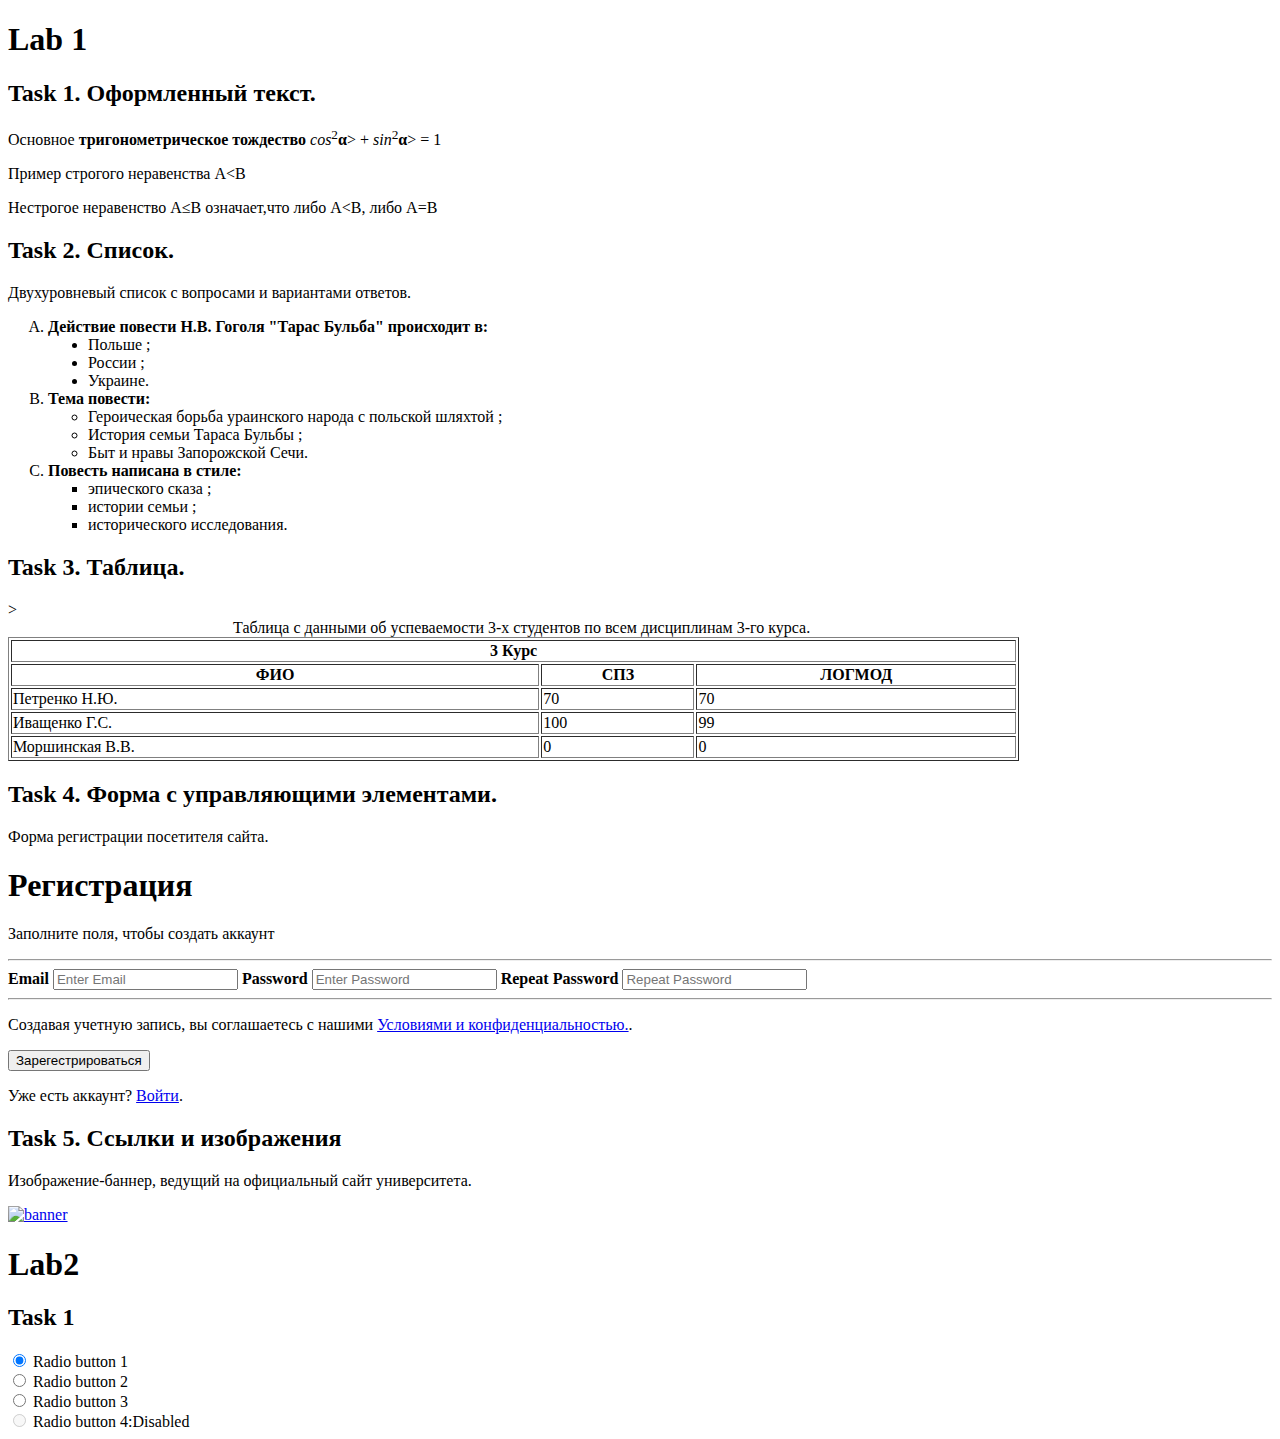
==== lab1-2/index.html @ 84eaba41 "Add files via upload" ====
<!DOCTYPE html>
<html lang="en">

<head>
    <meta charset="UTF-8">
    <meta name="viewport" content="width=device-width, initial-scale=1.0">
    <title>Document</title>
    <link rel="stylesheet" href="./styles/index.css">
</head>

<body>
    <h1>Lab 1</h1>
    <h2>Task 1. Оформленный текст.</h2>
    <p> Основное <b>тригонометрическое тождество</b> <em>cos</em><sup>2</sup><b>α</b>> +
        <em>sin</em><sup>2</sup><b>α</b>> = 1</p>
    <p>Пример строгого неравенства А&lt;В </p>
    <p>Нестрогое неравенство А≤В означает,что либо А&lt;B, либо А=В </p>
    <h2>Task 2. Список. </h2>
    <caption>Двухуровневый список с вопросами и вариантами ответов.</caption>

    <ol type="A">
        <li> <b>Действие повести Н.В. Гоголя "Тарас Бульба" происходит в:</b>
            <ul type='disc'>
                <li>Польше ;</li>
                <li>России ;</li>
                <li>Украине.</li>
            </ul>
        </li>

        <li><b>Тема повести:</b>
            <ul>
                <li>Героическая борьба ураинского народа с польской шляхтой ;</li>
                <li>История семьи Тараса Бульбы ;</li>
                <li>Быт и нравы Запорожской Сечи.</li>
            </ul>
        </li>
        <li> <b> Повесть написана в стиле:</b>
            <ul type='square'>
                <li>эпического сказа ;</li>
                <li>истории семьи ;</li>
                <li>исторического исследования.</li>
            </ul>
        </li>
    </ol>
    <h2>Task 3. Таблица.</h2>>
    <table border="1" width=80%>

        <caption>     Таблица с данными об успеваемости 3-х студентов по всем дисциплинам 3-го курса. <br>
        </caption>

        <thead>
            <tr>
                <th colspan="3">3 Курс</th>
            </tr>

            <tr>

                <th> ФИО </th>

                <th> СПЗ</th>

                <th> ЛОГМОД </th>

            </tr>
        </thead>

        <tbody>

            <tr>
                <td>Петренко Н.Ю.</td>
                <td>70</td>
                <td>70</td>
            </tr>

            <tr>
                <td>Иващенко Г.С.</td>
                <td>100</td>
                <td>99</td>
            </tr>

            <tr>
                <td>Моршинская В.В.</td>
                <td>0</td>
                <td>0</td>
            </tr>


            </tr>
        </tbody>

    </table>
    <h2>Task 4. Форма с управляющими элементами. </h2>
    <p>Форма регистрации посетителя сайта.</p>
    <form action="URL">
        <div>
            <h1>Регистрация</h1>
            <p>Заполните поля, чтобы создать аккаунт</p>
            <hr>

            <label for="email"><b>Email</b></label>
            <input type="text" placeholder="Enter Email" name="email" required>

            <label for="psw"><b>Password</b></label>
            <input type="password" placeholder="Enter Password" name="psw" required>

            <label for="psw-repeat"><b>Repeat Password</b></label>
            <input type="password" placeholder="Repeat Password" name="psw-repeat" required>
            <hr>

            <p>Создавая учетную запись, вы соглашаетесь с нашими <a href="#">Условиями и конфиденциальностью.</a>.</p>
            <button type="submit">Зарегестрироваться</button>
        </div>

        <div>
            <p>Уже есть аккаунт? <a href="#">   Войти</a>.</p>
        </div>
    </form>
    <h2>Task 5. Ссылки и изображения </h2>
    <p>Изображение-баннер, ведущий на официальный сайт университета.</p>
    <a href="https://nure.ua/ru/" target="_blank">
        <img src="https://nure.ua/wp-content/uploads/Main_Img_department/90_logo_slider.jpg" alt="banner">
    </a>



    <h1>Lab2</h1>
    <h2>Task 1</h2>
    <div id="container">
        <div id="radio-container-1" class="radio">
            <input id="radio-1" type="radio" name="radio" value="1" checked>
            <label for="radio-1">Radio button 1</label>
        </div>

        <div id="radio-container-2" class="radio">
            <input id="radio-2" type="radio" name="radio" value="2">
            <label for="radio-2">Radio button 2</label>
        </div>

        <div id="radio-container-3" class="radio">
            <input id="radio-3" type="radio" name="radio" value="3">
            <label for="radio-3">Radio button 3</label>
        </div>

        <div id="radio-container-4" class="radio">
            <input id="radio-4" type="radio" name="radio" value="4" disabled>
            <label for="radio-4">Radio button 4:Disabled</label>
        </div>
    </div>


</body>

</html
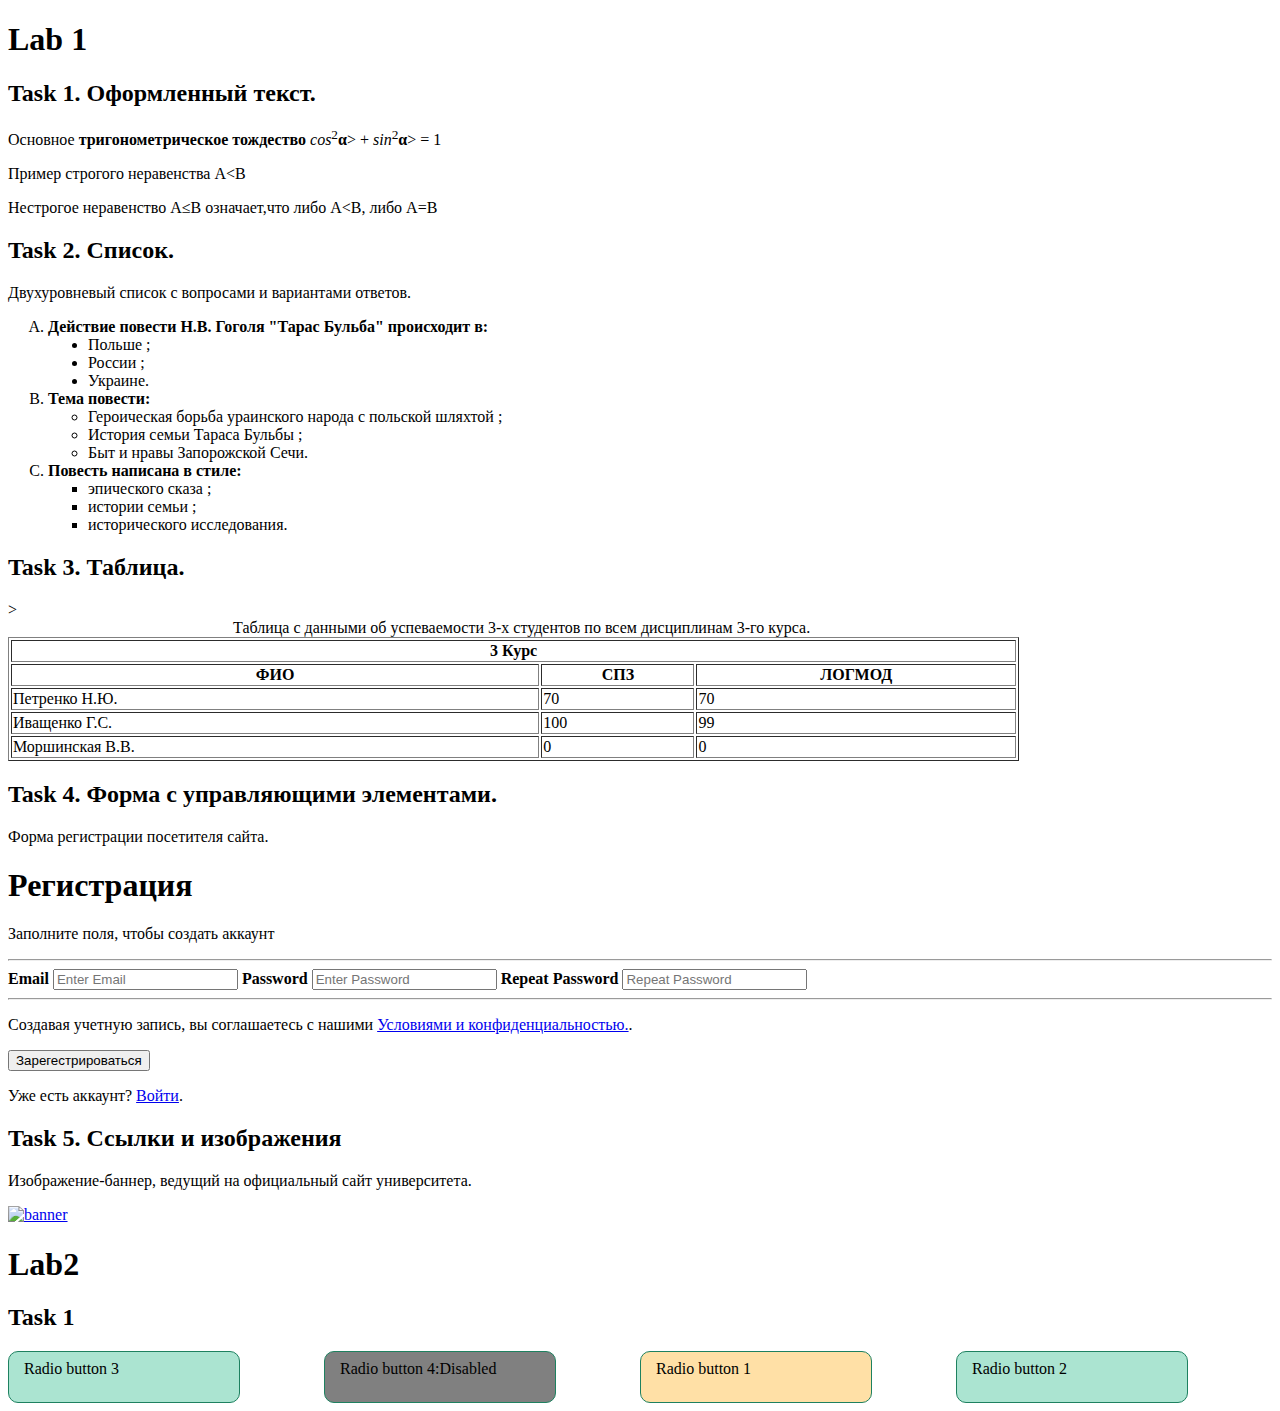
==== commit db48d5cd: "Add files via upload" ====
--- a/lab1-2/index.html
+++ b/lab1-2/index.html
@@ -5,7 +5,7 @@
     <meta charset="UTF-8">
     <meta name="viewport" content="width=device-width, initial-scale=1.0">
     <title>Document</title>
-    <link rel="stylesheet" href="./styles/index.css">
+    <link rel="stylesheet" href="./index.css">
 </head>
 
 <body>
--- a/lab1-2/index.css
+++ b/lab1-2/index.css
@@ -0,0 +1,57 @@
+#container {
+    display: flex;
+}
+
+.radio {
+    flex: 1;
+}
+
+.radio input[type="radio"] {
+    display: none;
+}
+
+.radio label {
+    /* Animation */
+    display: inline-block;
+    transition: transform .2s;
+    width: 200px;
+    height: 50px;
+    cursor: pointer;
+    padding: 0px 15px;
+    line-height: 34px;
+    background-color: rgb(171, 228, 209);
+    border: 1px solid rgb(30, 129, 96);
+    margin-right: 10px;
+    border-radius: 10px;
+    user-select: none;
+}
+
+.radio input[type=radio]:checked+label {
+    background: #ffe0a6;
+}
+
+.radio input[type=radio]:disabled+label {
+    background: gray;
+}
+
+.radio label:hover {
+    transform: scale(1.5);
+    /* (150% zoom)*/
+    cursor: pointer;
+}
+
+#radio-container-1 {
+    order: 3;
+}
+
+#radio-container-2 {
+    order: 4;
+}
+
+#radio-container-3 {
+    order: 1;
+}
+
+#radio-container-4 {
+    order: 2;
+}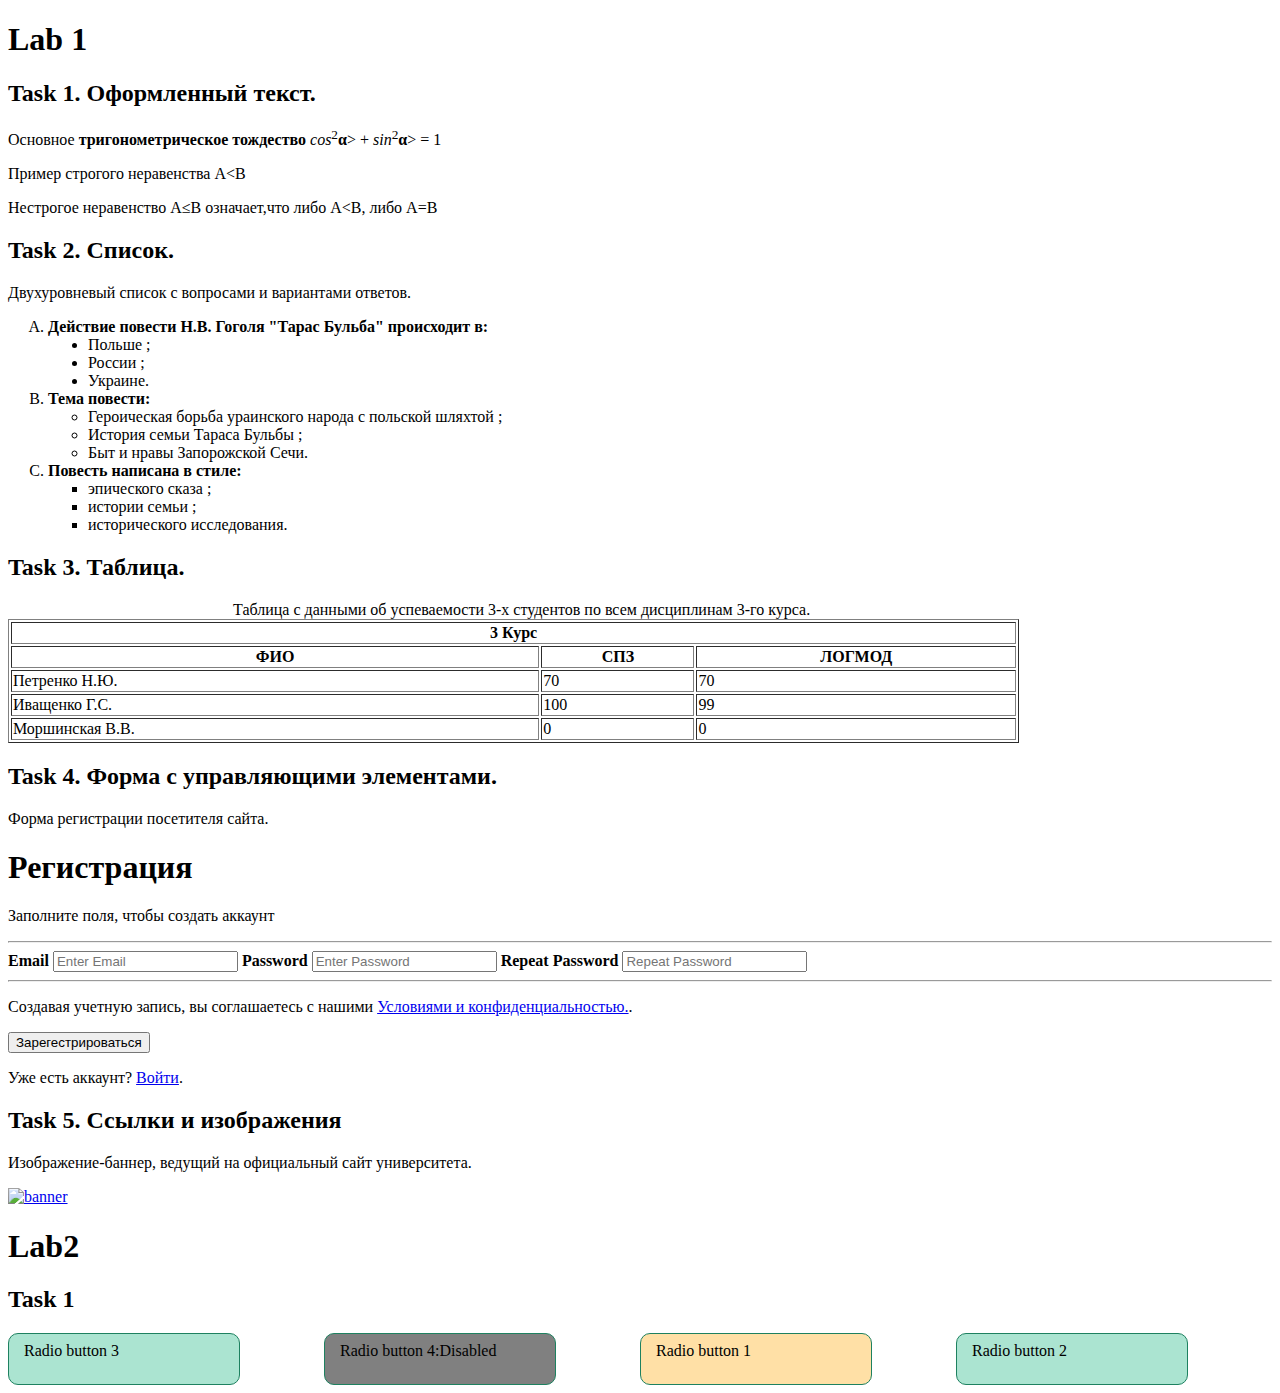
==== commit 19d97fed: "Add files via upload" ====
--- a/lab1-2/index.html
+++ b/lab1-2/index.html
@@ -42,7 +42,7 @@
             </ul>
         </li>
     </ol>
-    <h2>Task 3. Таблица.</h2>>
+    <h2>Task 3. Таблица.</h2>
     <table border="1" width=80%>
 
         <caption>     Таблица с данными об успеваемости 3-х студентов по всем дисциплинам 3-го курса. <br>
